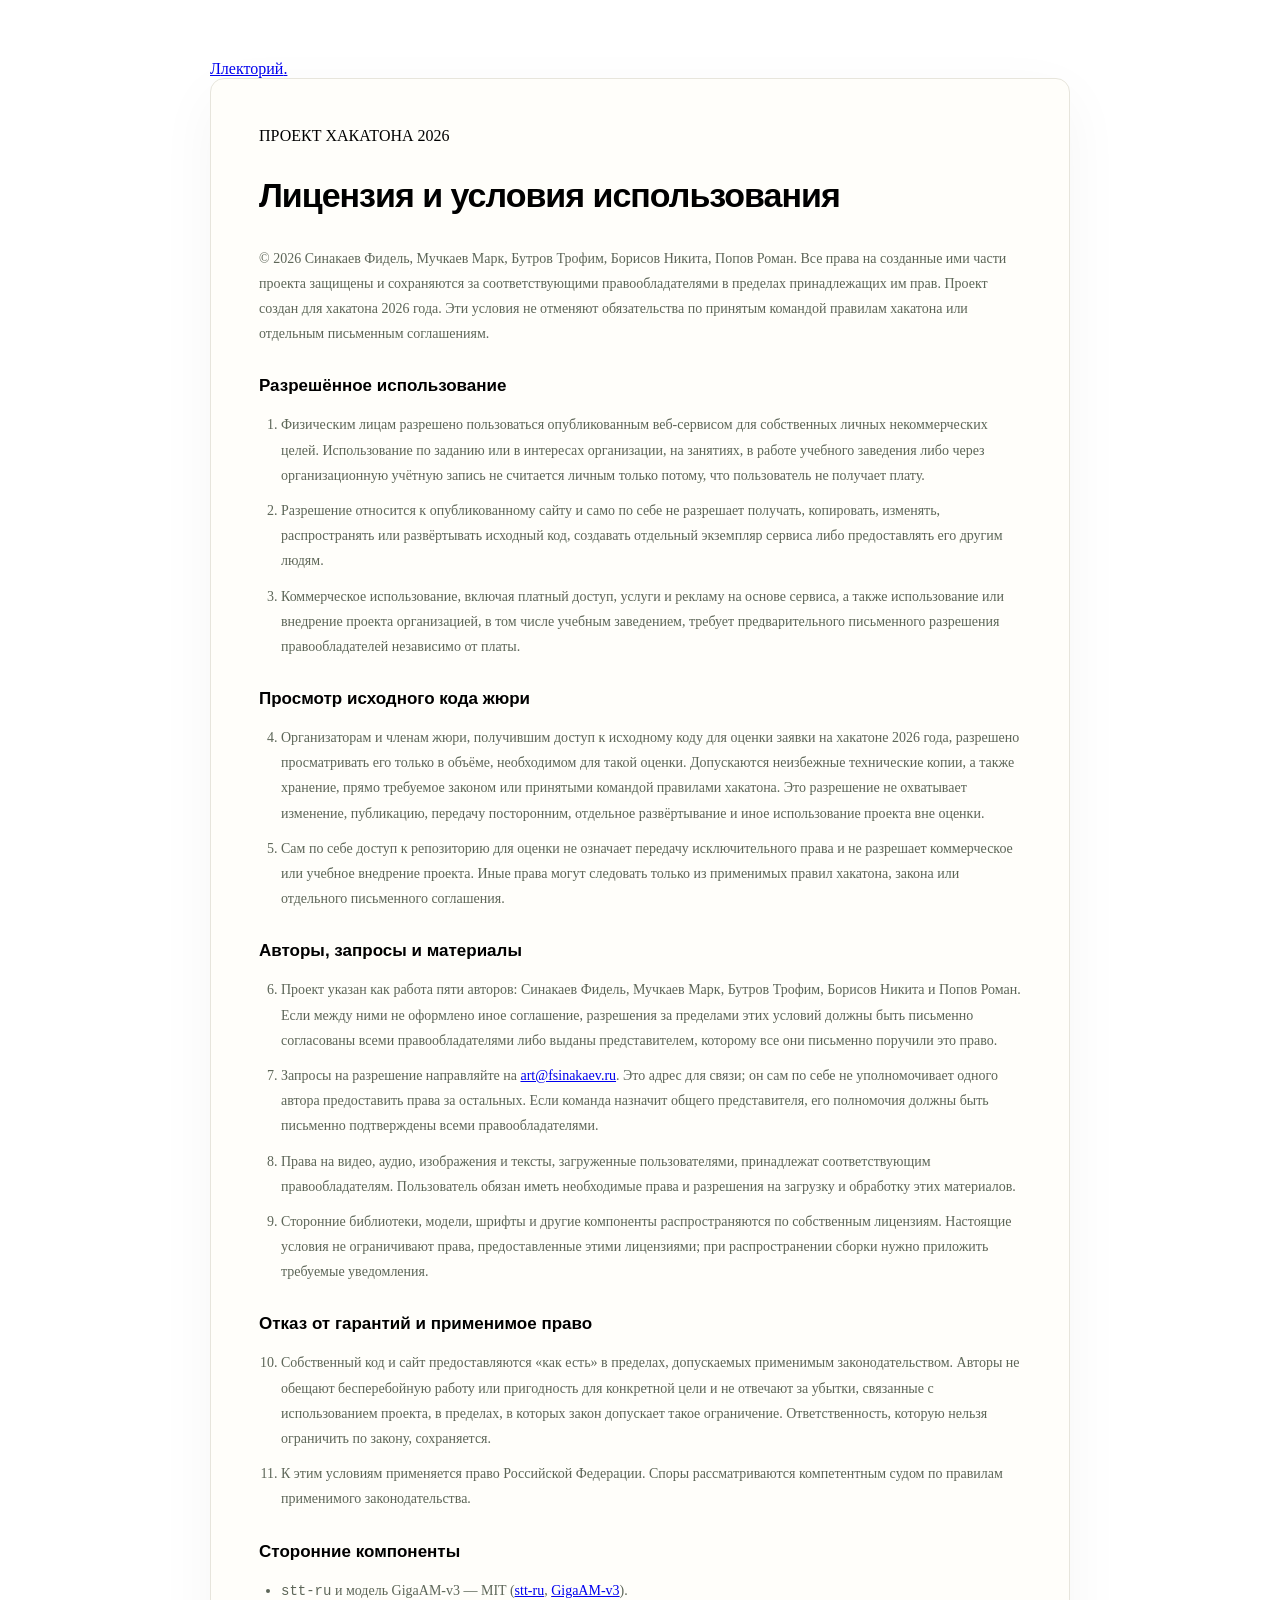
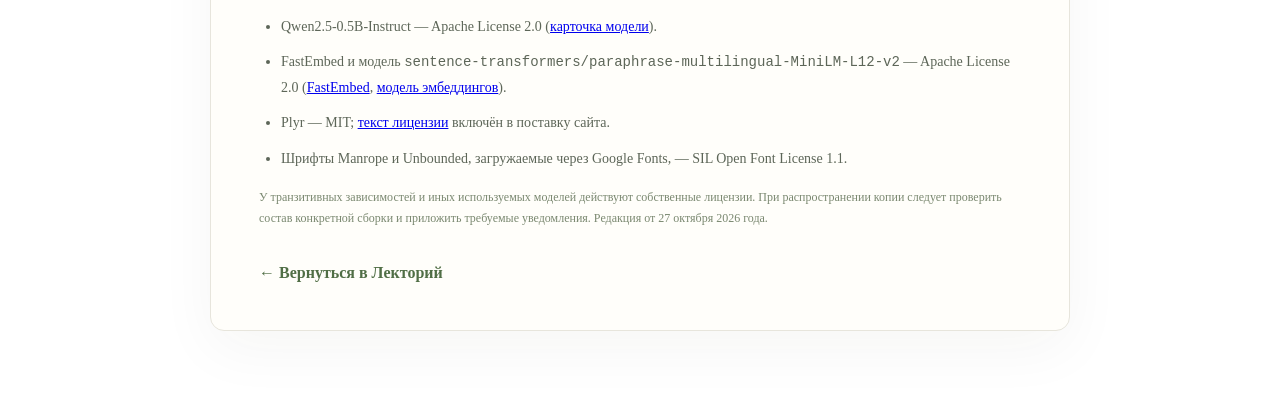
==== app/static/license.html @ ab1f8161 "Add application interface and player assets" ====
<!-- © 2026 Синакаев Фидель, Мучкаев Марк, Бутров Трофим, Борисов Никита, Попов Роман. Все права защищены. Исходный код: просмотр жюри для оценки; иное использование — по письменному разрешению правообладателей. Полные условия: LICENSE. -->
<!doctype html>
<html lang="ru">
<head>
  <meta charset="utf-8">
  <meta name="viewport" content="width=device-width,initial-scale=1">
  <title>Лицензия и условия использования — Лекторий</title>
  <link rel="stylesheet" href="/static/styles.css?v=ui-15">
  <style>
    body{min-height:100vh}.license-page{max-width:860px;margin:0 auto;padding:52px 24px 80px}.license-page .brand{margin-bottom:44px}.license-card{background:#fffefa;border:1px solid #e7e5dc;border-radius:14px;padding:clamp(24px,5vw,48px);box-shadow:0 18px 60px #24351b0b}.license-card h1{font:600 clamp(22px,4vw,34px) Unbounded,Manrope,sans-serif;letter-spacing:-1px;line-height:1.3}.license-card h2{margin-top:30px;font:600 17px Unbounded,Manrope,sans-serif}.license-card p,.license-card li{font-size:14px;line-height:1.8;color:#5d6658}.license-card ol,.license-card ul{padding-left:22px}.license-card li{margin:10px 0}.license-meta{color:#7a8870!important;font-size:12px!important}.license-back{display:inline-block;margin-top:22px;color:#506e45;font-weight:700;text-decoration:none}.license-back:hover{text-decoration:underline}
  </style>
</head>
<body>
  <main class="license-page">
    <a class="brand" href="/"><span class="brand-mark">Л</span><span>лекторий<span class="brand-dot">.</span></span></a>
    <article class="license-card">
      <div class="eyebrow small"><span class="eyebrow-line"></span>ПРОЕКТ ХАКАТОНА 2026</div>
      <h1>Лицензия и условия использования</h1>
      <p>© 2026 Синакаев Фидель, Мучкаев Марк, Бутров Трофим, Борисов Никита, Попов Роман. Все права на созданные ими части проекта защищены и сохраняются за соответствующими правообладателями в пределах принадлежащих им прав. Проект создан для хакатона 2026 года. Эти условия не отменяют обязательства по принятым командой правилам хакатона или отдельным письменным соглашениям.</p>
      <h2>Разрешённое использование</h2>
      <ol>
        <li>Физическим лицам разрешено пользоваться опубликованным веб-сервисом для собственных личных некоммерческих целей. Использование по заданию или в интересах организации, на занятиях, в работе учебного заведения либо через организационную учётную запись не считается личным только потому, что пользователь не получает плату.</li>
        <li>Разрешение относится к опубликованному сайту и само по себе не разрешает получать, копировать, изменять, распространять или развёртывать исходный код, создавать отдельный экземпляр сервиса либо предоставлять его другим людям.</li>
        <li>Коммерческое использование, включая платный доступ, услуги и рекламу на основе сервиса, а также использование или внедрение проекта организацией, в том числе учебным заведением, требует предварительного письменного разрешения правообладателей независимо от платы.</li>
      </ol>
      <h2>Просмотр исходного кода жюри</h2>
      <ol start="4">
        <li>Организаторам и членам жюри, получившим доступ к исходному коду для оценки заявки на хакатоне 2026 года, разрешено просматривать его только в объёме, необходимом для такой оценки. Допускаются неизбежные технические копии, а также хранение, прямо требуемое законом или принятыми командой правилами хакатона. Это разрешение не охватывает изменение, публикацию, передачу посторонним, отдельное развёртывание и иное использование проекта вне оценки.</li>
        <li>Сам по себе доступ к репозиторию для оценки не означает передачу исключительного права и не разрешает коммерческое или учебное внедрение проекта. Иные права могут следовать только из применимых правил хакатона, закона или отдельного письменного соглашения.</li>
      </ol>
      <h2>Авторы, запросы и материалы</h2>
      <ol start="6">
        <li>Проект указан как работа пяти авторов: Синакаев Фидель, Мучкаев Марк, Бутров Трофим, Борисов Никита и Попов Роман. Если между ними не оформлено иное соглашение, разрешения за пределами этих условий должны быть письменно согласованы всеми правообладателями либо выданы представителем, которому все они письменно поручили это право.</li>
        <li>Запросы на разрешение направляйте на <a href="mailto:art@fsinakaev.ru">art@fsinakaev.ru</a>. Это адрес для связи; он сам по себе не уполномочивает одного автора предоставить права за остальных. Если команда назначит общего представителя, его полномочия должны быть письменно подтверждены всеми правообладателями.</li>
        <li>Права на видео, аудио, изображения и тексты, загруженные пользователями, принадлежат соответствующим правообладателям. Пользователь обязан иметь необходимые права и разрешения на загрузку и обработку этих материалов.</li>
        <li>Сторонние библиотеки, модели, шрифты и другие компоненты распространяются по собственным лицензиям. Настоящие условия не ограничивают права, предоставленные этими лицензиями; при распространении сборки нужно приложить требуемые уведомления.</li>
      </ol>
      <h2>Отказ от гарантий и применимое право</h2>
      <ol start="10">
        <li>Собственный код и сайт предоставляются «как есть» в пределах, допускаемых применимым законодательством. Авторы не обещают бесперебойную работу или пригодность для конкретной цели и не отвечают за убытки, связанные с использованием проекта, в пределах, в которых закон допускает такое ограничение. Ответственность, которую нельзя ограничить по закону, сохраняется.</li>
        <li>К этим условиям применяется право Российской Федерации. Споры рассматриваются компетентным судом по правилам применимого законодательства.</li>
      </ol>
      <h2>Сторонние компоненты</h2>
      <ul>
        <li><code>stt-ru</code> и модель GigaAM-v3 — MIT (<a href="https://pypi.org/project/stt-ru/">stt-ru</a>, <a href="https://huggingface.co/ai-sage/GigaAM-v3">GigaAM-v3</a>).</li>
        <li>Qwen2.5-0.5B-Instruct — Apache License 2.0 (<a href="https://huggingface.co/Qwen/Qwen2.5-0.5B-Instruct">карточка модели</a>).</li>
        <li>FastEmbed и модель <code>sentence-transformers/paraphrase-multilingual-MiniLM-L12-v2</code> — Apache License 2.0 (<a href="https://github.com/qdrant/fastembed">FastEmbed</a>, <a href="https://huggingface.co/sentence-transformers/paraphrase-multilingual-MiniLM-L12-v2">модель эмбеддингов</a>).</li>
        <li>Plyr — MIT; <a href="/static/PLYR-LICENSE.txt">текст лицензии</a> включён в поставку сайта.</li>
        <li>Шрифты Manrope и Unbounded, загружаемые через Google Fonts, — SIL Open Font License 1.1.</li>
      </ul>
      <p class="license-meta">У транзитивных зависимостей и иных используемых моделей действуют собственные лицензии. При распространении копии следует проверить состав конкретной сборки и приложить требуемые уведомления. Редакция от 27 октября 2026 года.</p>
      <a class="license-back" href="/">← Вернуться в Лекторий</a>
    </article>
  </main>
</body>
</html>
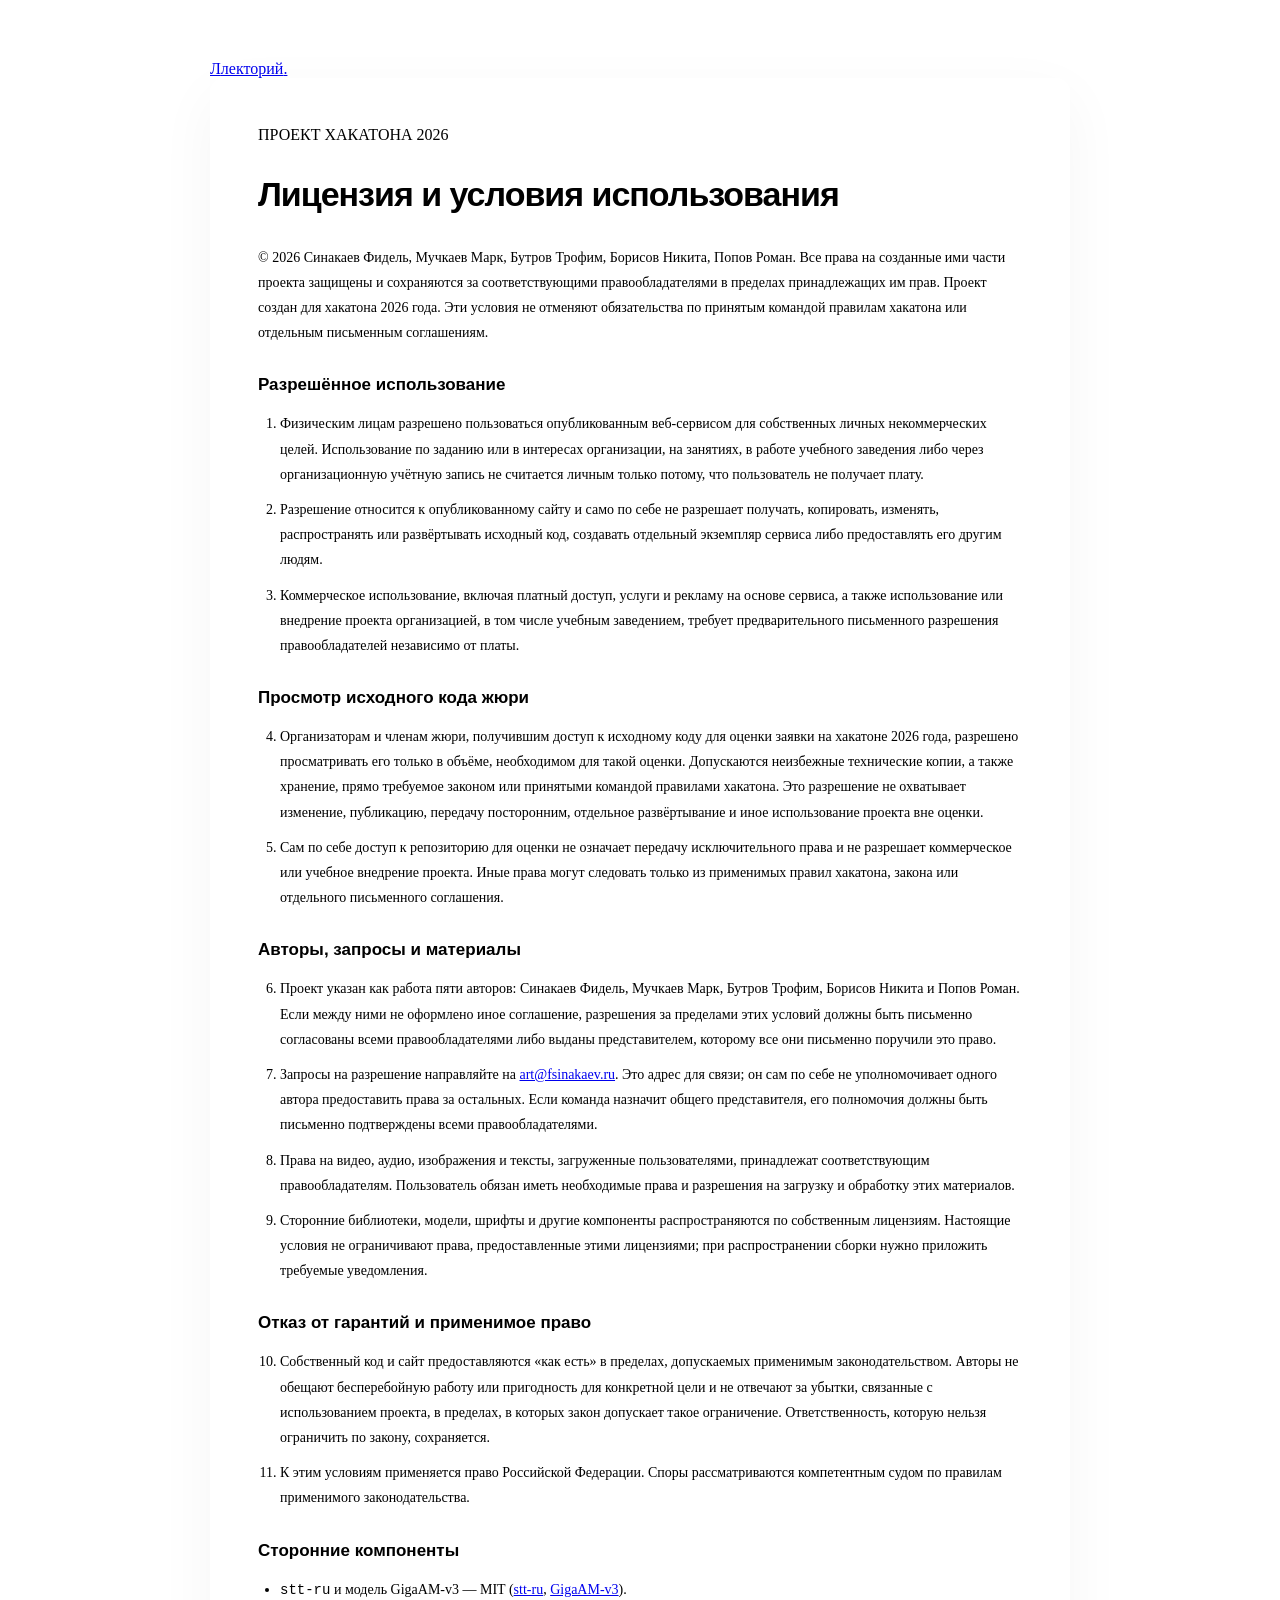
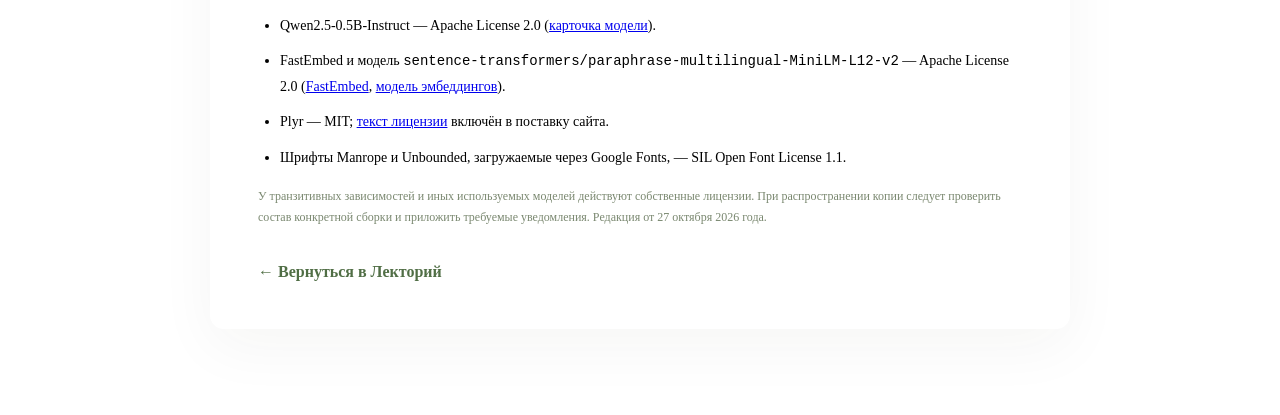
==== commit c29034dd: "Добавить многоязычный поиск с исправлением опечаток и помощника по лекциям" ====
--- a/app/static/license.html
+++ b/app/static/license.html
@@ -5,9 +5,10 @@
   <meta charset="utf-8">
   <meta name="viewport" content="width=device-width,initial-scale=1">
   <title>Лицензия и условия использования — Лекторий</title>
-  <link rel="stylesheet" href="/static/styles.css?v=ui-15">
+  <link rel="stylesheet" href="/static/styles.css?v=ui-25">
+  <script src="/static/theme.js?v=3"></script>
   <style>
-    body{min-height:100vh}.license-page{max-width:860px;margin:0 auto;padding:52px 24px 80px}.license-page .brand{margin-bottom:44px}.license-card{background:#fffefa;border:1px solid #e7e5dc;border-radius:14px;padding:clamp(24px,5vw,48px);box-shadow:0 18px 60px #24351b0b}.license-card h1{font:600 clamp(22px,4vw,34px) Unbounded,Manrope,sans-serif;letter-spacing:-1px;line-height:1.3}.license-card h2{margin-top:30px;font:600 17px Unbounded,Manrope,sans-serif}.license-card p,.license-card li{font-size:14px;line-height:1.8;color:#5d6658}.license-card ol,.license-card ul{padding-left:22px}.license-card li{margin:10px 0}.license-meta{color:#7a8870!important;font-size:12px!important}.license-back{display:inline-block;margin-top:22px;color:#506e45;font-weight:700;text-decoration:none}.license-back:hover{text-decoration:underline}
+    body{min-height:100vh;background:var(--paper);color:var(--ink)}.license-page{max-width:860px;margin:0 auto;padding:52px 24px 80px}.license-page .brand{margin-bottom:44px}.license-card{background:var(--white);color:var(--ink);border:1px solid var(--line);border-radius:14px;padding:clamp(24px,5vw,48px);box-shadow:0 18px 60px #24351b0b}.license-card h1{font:600 clamp(22px,4vw,34px) Unbounded,Manrope,sans-serif;letter-spacing:-1px;line-height:1.3}.license-card h2{margin-top:30px;font:600 17px Unbounded,Manrope,sans-serif}.license-card p,.license-card li{font-size:14px;line-height:1.8;color:var(--muted)}.license-card ol,.license-card ul{padding-left:22px}.license-card li{margin:10px 0}.license-meta{color:#7a8870!important;font-size:12px!important}.license-back{display:inline-block;margin-top:22px;color:#506e45;font-weight:700;text-decoration:none}.license-back:hover{text-decoration:underline}html[data-theme="dark"] .license-card{background:#151d18;color:var(--ink);border-color:#354138;box-shadow:0 18px 60px #0005}html[data-theme="dark"] .license-card p,html[data-theme="dark"] .license-card li{color:#b7c1b5}html[data-theme="dark"] .license-back{color:#a9c393}
   </style>
 </head>
 <body>
